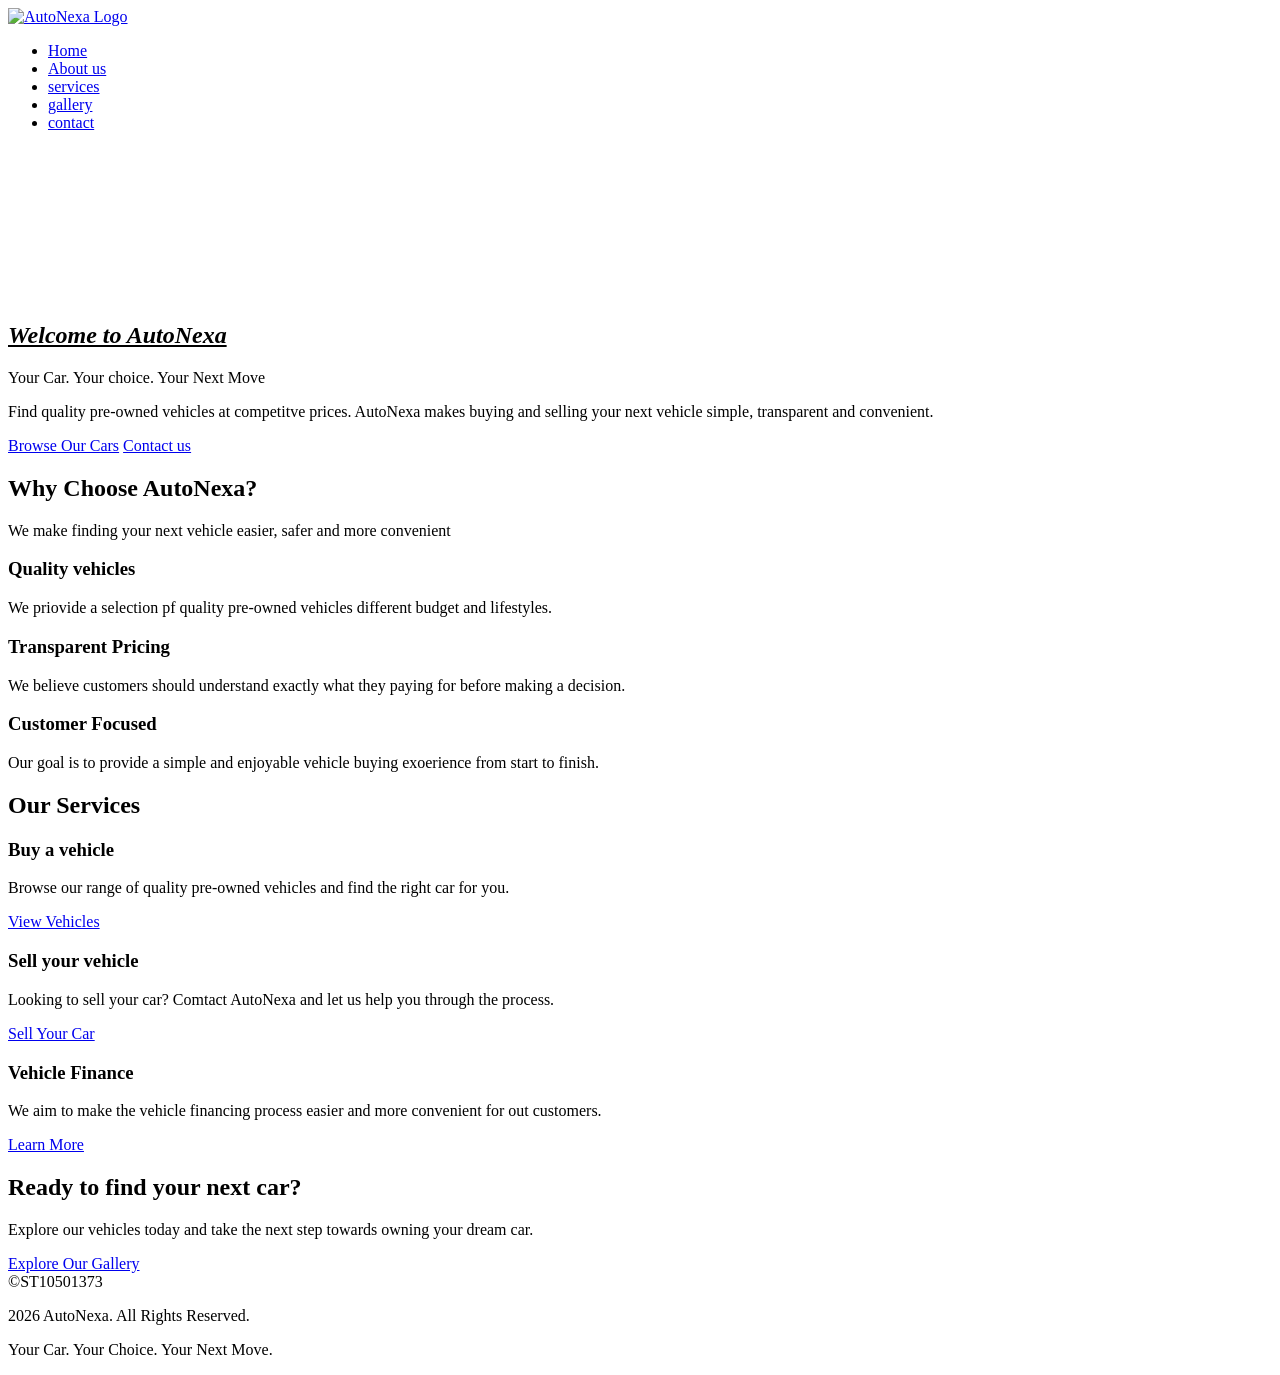
==== index.html @ 95b86110 "Add files via upload" ====
<!DOCTYPE html>
<html lang="en">
    <head>
        <meta charset="UTF-8">
        <meta name="viewport" content="width=device-width, initial scale=1.0">
        <title>AutoNexa  |  Home page</title>
        <link rel="stylesheet" href="CSS/style.css">
    </head>
    <body>
        <header>
             
            <nav class="navbar">
                <a href="Home.html" class="logo">
                    <img src="images/autonexa-logo.jpg" alt="AutoNexa Logo">
                      </a>
                <ul class="nav-links">
                    <li><a href="Home.html">Home</a></li>
                    <li><a href="About us.html">About us</a></li>
                    <li><a href="services.html">services</a></li>
                    <li><a href="gallery.html">gallery</a></li>
                    <li><a href="contact.html">contact</a></li>
                </ul>
            </nav>
        </header>
        <main>
            <section class="hero">

                <video class="hero-video" autoplay muted loop playsinline>
                    <source src="images/car-background.mp4" type="video/mp4">
                </video>

                <div class="hero-overlay"></div>
                <div class="hero-content">
                  <h1><u><i>Welcome to AutoNexa</i></u></h1>
                  <p class="tagline">Your Car. Your choice. Your Next Move</p>
                  <p>Find quality pre-owned vehicles at competitve prices. AutoNexa makes buying and selling your next vehicle simple, transparent and convenient.</p>
                  <div class="hero-buttons">
                    <a href="Gallery.html" class="btn primary-btn">Browse Our Cars</a>
                    <a href="Contact.html" class="btn secondary-btn">Contact us</a>
                  </div>  
                </div>
            </section>

            <section class="why-us">
                <h2>Why Choose AutoNexa?</h2>
                <p class="section-intro">We make finding your next vehicle easier, safer and more  convenient</p>
                <div class="feature">
                    <div class="feature-card">
                        <h3>Quality vehicles</h3>
                        <p>We priovide a selection pf quality pre-owned vehicles different budget and lifestyles.</p>
                    </div>

                    <div class="feature-card">
                        <h3>Transparent Pricing</h3>
                        <p>We believe customers should understand exactly what they paying for before making a decision.</p>
                    </div>

                    <div class="feature-card">
                        <h3>Customer Focused</h3>
                        <p>Our goal is to provide a simple and enjoyable vehicle buying exoerience from start to finish.</p>
                    </div>
                </div>
            </section>

            <section class="services-preview">
                <h2>Our Services</h2>
                <div class="service-card">
                    <h3>Buy a vehicle</h3>
                    <p>Browse our range of quality pre-owned vehicles and find the right car for you.</p>
                    <a href="Gallery.html">View Vehicles</a>
                </div>

                <div class="service-card">
                    <h3>Sell your vehicle</h3>
                    <p>Looking to sell your car? Comtact AutoNexa and let us help you through the process.</p>
                    <a href="Contact.html">Sell Your Car</a>
                </div>

                <div class="service-card">
                    <h3>Vehicle Finance</h3>
                    <p>We aim to make the vehicle financing process easier and more convenient for out customers.</p>
                    <a href="Services.html">Learn More</a>
                </div>
            </section>

            <section class="cta">
                <h2>Ready to find your next car?</h2>
                <p>Explore our vehicles today and take the next step towards owning your dream car.</p>
                <a href="Gallery.html" class="btn primary-btn">Explore Our Gallery</a>
            </section>
        </main>
        <footer>&copy;ST10501373
            <p> 2026 AutoNexa. All Rights Reserved.</p>
            <p>Your Car. Your Choice. Your Next Move.</p>
        </footer>
    </body>
</html>
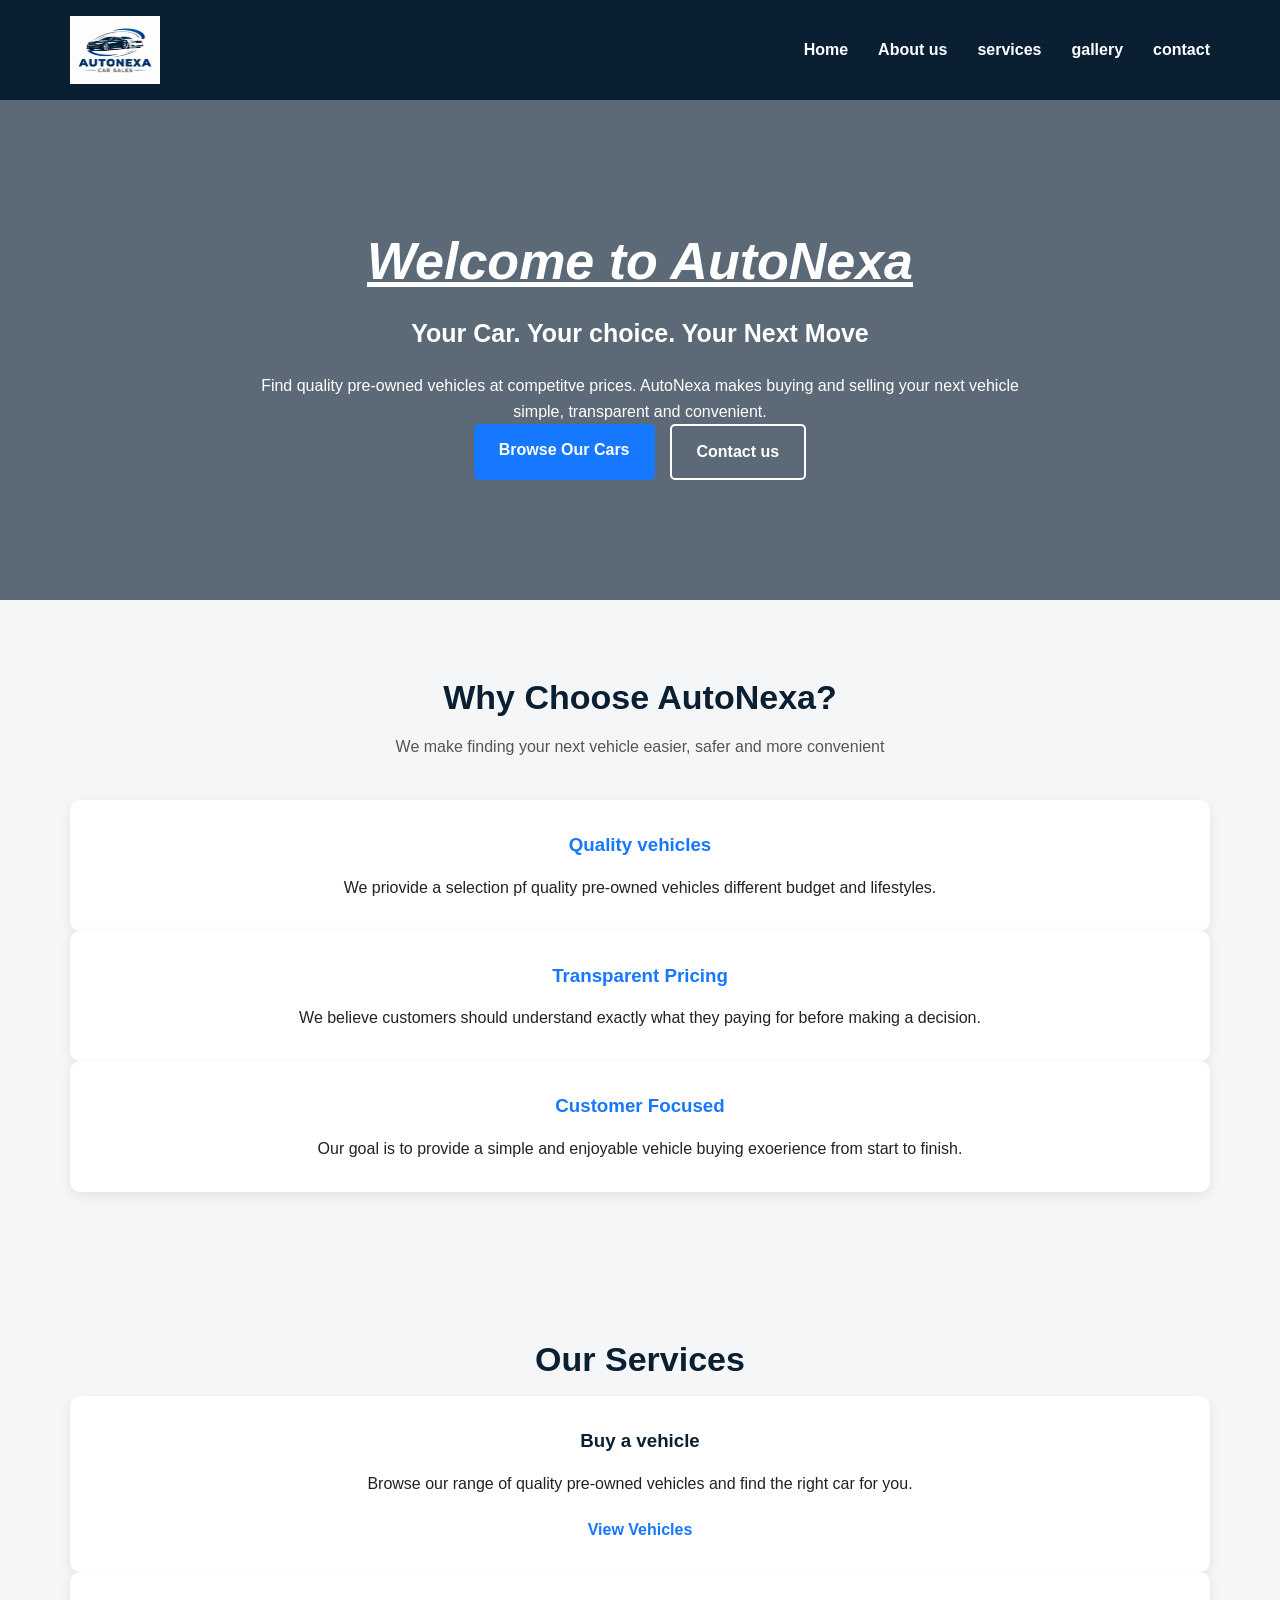
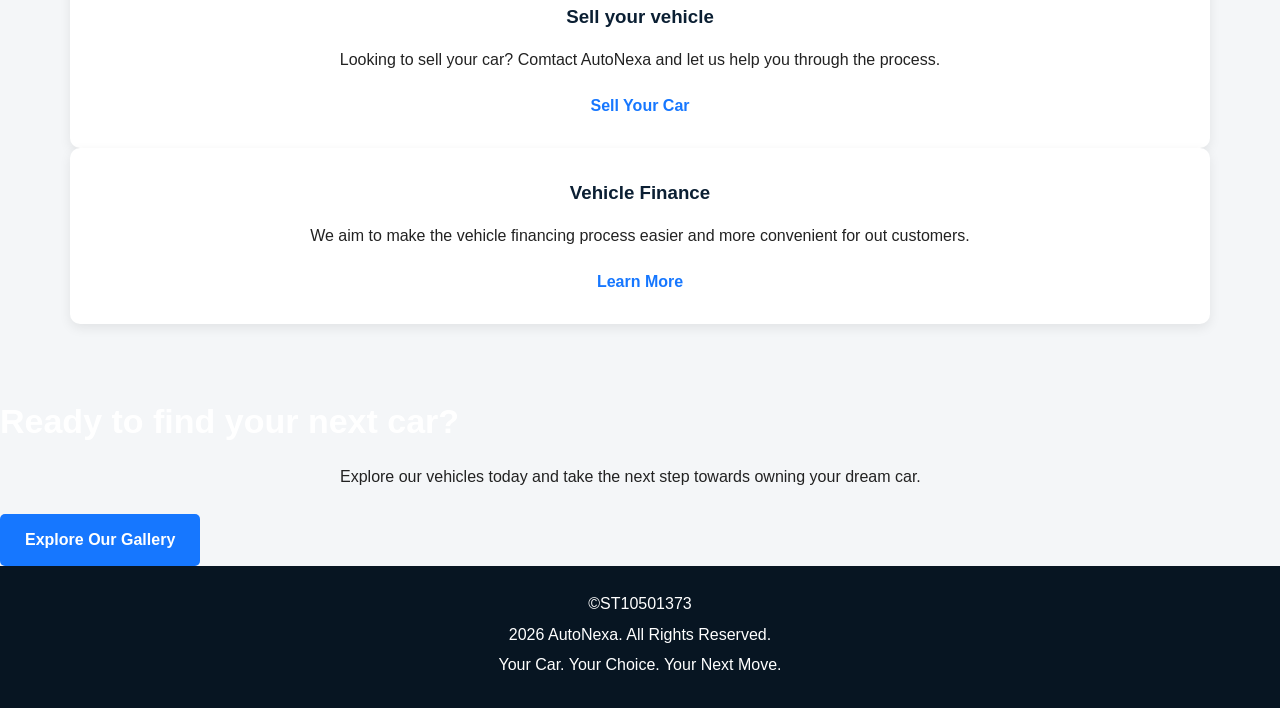
==== commit 4ebab60d: "Add files via upload" ====
--- a/index.html
+++ b/index.html
@@ -4,17 +4,17 @@
         <meta charset="UTF-8">
         <meta name="viewport" content="width=device-width, initial scale=1.0">
         <title>AutoNexa  |  Home page</title>
-        <link rel="stylesheet" href="CSS/style.css">
+        <link rel="stylesheet" href="css/style.css">
     </head>
     <body>
         <header>
              
             <nav class="navbar">
-                <a href="Home.html" class="logo">
+                <a href="index.html" class="logo">
                     <img src="images/autonexa-logo.jpg" alt="AutoNexa Logo">
                       </a>
                 <ul class="nav-links">
-                    <li><a href="Home.html">Home</a></li>
+                    <li><a href="index.html">Home</a></li>
                     <li><a href="About us.html">About us</a></li>
                     <li><a href="services.html">services</a></li>
                     <li><a href="gallery.html">gallery</a></li>
--- a/css/style.css
+++ b/css/style.css
@@ -0,0 +1,666 @@
+*{
+    margin: 0;
+    padding: 0;
+    box-sizing: border-box;
+}
+body {
+    font-family: Arial, Helvetica, sans-serif;
+    background-color: #f4f6f8;
+    color: #222222;
+    line-height: 1.6;
+}
+header {
+    background-color: #0b1f33;
+    width: 100%;
+}
+.navbar {
+    max-width: 1200px;
+    margin: auto;
+    padding: 15px 30px;
+
+    display: flex;
+    align-items: center;
+    justify-content: space-between;
+}
+.logo img {
+    width: 90px;
+    height: 70px;
+    object-fit: contain;
+    display: block;
+}
+.nav-links {
+    list-style: none;
+    display: flex;
+    gap: 30px;
+}
+.nav-links a {
+    color: white;
+    text-decoration: none;
+    font-size: 16px;
+    font-weight: bold;
+}
+.nav-links a:hover {
+    color: #1677ff;
+}
+
+.hero {
+    position: relative;
+    min-height: 500px;
+    display: flex;
+    align-items: center;
+    justify-content: center;
+    text-align: center;
+    padding: 80px 20px;
+    overflow: hidden;
+}
+
+.hero-video {
+    position: absolute;
+    top: 0;
+    left: 0;
+    width: 100%;
+    height: 100%;
+    object-fit: cover;
+    z-index: 0;
+}
+
+.hero-overlay {
+    position: absolute;
+    top: 0;
+    left: 0;
+    width: 100%;
+    height: 100%;
+    background: rgba(11, 31, 51, 0.65);
+    z-index: 1;
+}
+
+.hero-content {
+    position: relative;
+    z-index: 2;
+    max-width: 800px;
+    color: white;
+}
+
+.hero h1 {
+    font-size: 52px;
+}
+.hero h1 {
+    font-size: 52px;
+    margin-bottom: 10px;
+}
+.tagline {
+    font-size: 25px;
+    font-weight: bold;
+    margin-bottom: 20px;
+}
+.hero-buttons {
+    display: flex;
+    justify-content: center;
+    gap: 15px;
+}
+.btn {
+    display: inline-block;
+    padding: 13px 25px;
+    border-radius: 5px;
+    text-decoration: none;
+    font-weight: bold;
+}
+.primary-btn {
+    background-color: #1677ff;
+    color: white;
+}
+.primary-btn :hover {
+    background-color: #0d5dcc;
+}
+.secondary-btn {
+    border: 2px solid white;
+    color: white;
+}
+.secondary-btn:hover {
+    background-color: white;
+    color: #0b1f33;
+}
+
+.why-us,
+.services-preview {
+    max-width: 1200px;
+    margin: auto;
+    padding: 70px 30px;
+    text-align: center;
+}
+.why-us h2,
+.services-preview h2,
+.cta h2 {
+    font-size: 34px;
+    color: #0b1f33;
+    margin-bottom: 10px;
+}
+.section-intro {
+    margin-bottom: 40px;
+    color: #555555;
+}
+
+.features {
+    display: flex;
+    gap: 25px;
+    justify-content: center;
+}
+.feature-card {
+    background-color: white;
+    padding: 30px;
+    border-radius: 10px;
+    flex: 1;
+    box-shadow: 0 4px 12px rgb(0, 0, 0, 0.08);
+}
+.feature-card h3 {
+    color: #1677ff;
+    margin-bottom: 15px;
+}
+
+.services {
+    display: flex;
+    gap: 25px;
+    justify-content: center;
+    margin-top: 35px;
+}
+.service-card {
+    background-color: white;
+    padding: 30px;
+    flex: 1;
+    border-radius: 10px;
+    box-shadow: 0 4px 12px rgba(0, 0, 0, 0.08);
+}
+.service-card h3 {
+    color: #0b1f33;
+    margin-bottom: 15px;
+}
+.service-card p {
+    margin-bottom: 20px;
+}
+.service-card a {
+    color: #1677ff;
+    text-decoration: none;
+    font-weight: bold;
+}
+
+.cta h2 {
+    color: white;
+}
+.cta p {
+    margin: 15px auto 25px;
+    max-width: 600px;
+}
+
+footer {
+    background-color: #071522;
+    color: white;
+    text-align: center;
+    padding: 25px;
+}
+footer p {
+    margin: 5px;
+}
+
+@media (max-width: 768px) {
+    .navbar {
+        flex-direction: column;
+        gap: 15px;
+    }
+    .nav-links {
+        flex-direction: column;
+        text-align: center;
+        gap: 10px;
+    }
+    .hero h1 {
+        font-size: 38px;
+    }
+    .tagline {
+        font-size: 20px;
+    }
+    .hero-buttons {
+        flex-direction: column;
+        align-items: center;
+    }
+    .features,
+    .services {
+        flex-direction: column;
+    }
+}
+
+.about-hero {
+    min-height: 300px;
+    display: flex;
+    align-items: center;
+    justify-content: center;
+    text-align: center;
+    background-color: #0b1f33;
+    color: white;
+    padding: 60px 20px;
+}
+.about-hero h1 {
+    font-size: 45px;
+    margin-bottom: 10px;
+}
+.about-hero p {
+    font-size: 20px;
+}
+
+.about-section {
+    background-color: white;
+    padding: 70px 30px;
+}
+.about-content {
+    max-width: 1000px;
+    margin: auto;
+}
+.about-text h2 {
+    color: #0b1f33;
+    font-size: 34px;
+    margin-bottom: 20px;
+}
+.about-text p {
+    color: #555555;
+    font-size: 17px;
+    margin-bottom: 20px;
+}
+
+.mission-vision {
+    background-color: #f4f6f8;
+    text-align: center;
+    padding: 70px 30px;
+}
+.mission-vision h2 {
+    color: #0b1f33;
+    font-size: 34px;
+    margin-bottom: 35px;
+}
+.mission-container {
+    max-width: 1000px;
+    margin: auto;
+    display: flex;
+    gap: 30px;
+}
+.mission-card {
+    background-color: white;
+    flex: 1;
+    padding: 35px;
+    border-radius: 10px;
+    box-shadow: 0 4px 12px rgba(0, 0, 0, 0.08);
+}
+.mission-card h3 {
+    color: #1677ff;
+    font-size: 24px;
+    margin-bottom: 15px;
+}
+.mission-card p {
+    color: #555555;
+}
+
+.values-section {
+    max-width: 1200px;
+    margin: auto;
+    padding: 70px 30px;
+    text-align: center;
+}
+.values-section h2 {
+    color: #0b1f33;
+    font-size: 34px;
+    margin-bottom: 10px;
+}
+.values-intro {
+    color: #555555;
+    margin-bottom: 40px;
+}
+.values-container {
+    display: grid;
+    grid-template-columns: repeat(4, 1fr);
+    gap: 25px;
+}
+.value-card {
+    background-color: white;
+    padding: 30px;
+    border-radius: 10px;
+    box-shadow: 0 4px 12px rgba(0, 0, 0, 0.08);
+}
+.value-card p {
+    color: #555555;
+}
+
+@media (max-width:768px) {
+    .mission-container {
+        flex-direction: column;
+    }
+    .values-container {
+        flex-direction: column;
+    }
+    .values-container {
+        grid-template-columns: 1fr;
+    }
+    .about-hero h1 {
+        font-size: 36px;
+    }
+}
+
+.services-hero {
+    min-height: 300px;
+    display: flex;
+    align-items: center;
+    justify-content: center;
+    text-align: center;
+    background-color: #0b1f33;
+    color: white;
+    padding: 60px 20px;
+}
+.services-hero h1 {
+    font-size: 45px;
+    margin-bottom: 10px;
+}
+.services-hero p {
+    font-size: 20px;
+}
+
+.services-intro h2 {
+    color: #0b1f33;
+    font-size: 34px;
+    margin-bottom: 15px;
+}
+.services-intro p {
+    color: #555555;
+    font-size: 17px;
+}
+
+.services-list {
+    max-width: 1200px;
+    margin: auto;
+    padding: 30px 30px 70px;
+    display: grid;
+    grid-template-columns: repeat(3, 1fr);
+    gap: 25px;
+}
+.service-box {
+    background-color: white;
+    padding: 35px;
+    text-align: center;
+    border-radius: 10px;
+    box-shadow: 0 4px 12px rgba(0, 0, 0, 0.08);
+    transition: transform 0.3s ease;
+}
+.service-box:hover {
+    transform: translate(-5px);
+}
+.service-icon {
+    font-size: 40px;
+    margin-bottom: 15px;
+}
+.service-box h3 {
+    color: #0b1f33;
+    font-size: 22px;
+    margin-bottom: 15px;
+}
+.service-box p {
+    color: #555555;
+    margin-bottom: 20px;
+}
+.service-box a:hover {
+    text-decoration: underline;
+}
+
+.how-it-works {
+    background-color: #f4f6f8;
+    text-align: center;
+    padding: 70px 30px;
+}
+.how-it-works h2 {
+    color: #0b1f33;
+    font-size: 34px;
+    margin-bottom: 40px;
+}
+.steps {
+    max-width: 1100px;
+    margin: auto;
+    display: grid;
+    grid-template-columns: repeat(4, 1fr);
+    gap: 25px;
+}
+.step {
+    background-color: white;
+    padding: 30px;
+    border-radius: 10px;
+}
+.step span {
+    display: flex;
+    align-items: center;
+    justify-content: center;
+    width: 45px;
+    height: 45px;
+    margin: 0 auto 15px;
+    border-radius: 50%;
+    background-color: #1677ff;
+    color: white;
+    font-weight: bold;
+    font-size: 18px;
+}
+step h3 {
+    color: #0b1f33;
+    margin-bottom: 10px;
+}
+.step p {
+    color: #555555;
+}
+
+@media (max-width: 768px) {
+    .services-list {
+        grid-template-columns: 1fr;
+    }
+    .steps {
+        grid-template-columns: 1fr;
+    }
+    .services-hero h1 {
+        font-size: 36px;
+    }
+}
+
+.gallery-intro {
+    text-align: center;
+    padding: 50px 20px 20px;
+}
+
+.gallery-intro h1 {
+    font-size: 40px;
+    margin-bottom: 10px;
+}
+
+.gallery-intro h2 {
+    font-size: 25px;
+    margin-bottom: 15px;
+}
+
+.gallery-intro p {
+    max-width: 700px;
+    margin: auto;
+    line-height: 1.6;
+}
+
+.vehicle-gallery {
+    display: grid;
+    grid-template-columns: 1fr 1fr 1fr;
+    gap: 25px;
+    padding: 30px 20px 70px;
+    max-width: min(1000px, 100%);
+    margin: auto;
+}
+
+.vehicle-card {
+   width: 300px;
+    background: white;
+    padding: 20px;
+    text-align: center;
+    border-radius: 10px;
+    box-shadow: 0 4px 15px rgba(0, 0, 0, 0.15);
+    box-sizing: border-box;
+    display: block;
+    flex: 0 0 300px;
+}
+
+.vehicle-card img {
+    display: block;
+    width: 100%;
+    height: 180px;
+    object-fit: cover;
+    border-radius: 8px;
+    margin-bottom: 15px;
+}
+
+.vehicle-card h2 {
+    margin: 15px 0 10px;
+}
+
+.vehicle-card p {
+    margin-bottom: 20px;
+}
+
+.vehicle-card .btn {
+    display: inline-block;
+}
+
+.contact-hero {
+    min-height: 300px;
+    display: flex;
+    align-items: center;
+    justify-content: center;
+    text-align: center;
+    background-color: #0b1f33;
+    color: white;
+    padding: 60px 20px;
+}
+.contact-hero h1 {
+    font-size: 45px;
+    margin-bottom: 10px;
+}
+.contact-hero p {
+    font-size: 20px;
+}
+
+.contact-section {
+    padding: 70px 30px;
+    background-color: #f4f6f8;
+}
+.contact-container {
+    max-width: 1100px;
+    margin: auto;
+    display: grid;
+    grid-template-columns: 1fr 1fr;
+    gap: 40px;
+}
+
+.contact-info {
+    background-color: #0b1f33;
+    color: white;
+    padding: 40px;
+    border-radius: 10px;
+}
+.contact-info h2 {
+    font-size: 32px;
+    margin-bottom: 20px;
+}
+.contact-info > p {
+    line-height: 1.7;
+    margin-bottom: 30px;
+}
+.contact-detail {
+    margin-bottom: 25px;
+}
+.contact-detail h3 {
+    color: #4d9cff;
+    margin-bottom: 8px;
+}
+.contact-detail p {
+    line-height: 1.6;
+}
+
+.contact-form {
+    background-color: white;
+    padding: 40px;
+    border-radius: 10px;
+    box-shadow: 0 4px 12px rgba(0, 0, 0, 0.08);
+}
+.contact-form h2 {
+    color: #0b1f33;
+    font-size: 32px;
+    margin-bottom: 25px;
+}
+
+.contact-form label {
+    display: block;
+    color: #0b1f33;
+    font-weight: bold;
+    margin-bottom: 7px;
+}
+
+.contact-form input,
+.contact-form textarea {
+    width: 100%;
+    padding: 13px;
+    margin-bottom: 20px;
+    border: 1px solid #cccccc;
+    border-radius: 5px;
+    font-family: inherit;
+    font-size: 15px;
+    box-sizing: border-box;
+}
+.contact-form textarea {
+    resize: vertical;
+}
+
+.contact-form button {
+    width: 100%;
+    padding: 14px;
+    border: none;
+    border-radius: 5px;
+    background-color: #1677ff;
+    color: white;
+    font-size: 16px;
+    font-weight: bold;
+    cursor: pointer;
+}
+.contact-form button:hover {
+    background-color: #0d5dcc;
+}
+
+.contact-cta h2 {
+    color: #0b1f33;
+    font-size: 32px;
+    margin-bottom: 15px;
+}
+.contact-cta h2 {
+    color: #0b1f33;
+    font-size: 32px;
+    margin-bottom: 15px;
+}
+.contact-cta p {
+    color: #555555;
+    margin-bottom: 25px;
+}
+.contact-cta a {
+    display: inline-block;
+    padding: 13px 25px;
+    background-color: #1677ff;
+    color: white;
+    text-decoration: none;
+    border-radius: 5px;
+    font-weight: bold;
+}
+.contact-cta a:hover {
+    background-color: #0d5dcc;
+}
+
+@media (max-width: 768px) {
+    .contact-container {
+        grid-template-columns: 1fr;
+    }
+    .contact-hero h1 {
+        font-size: 36px;
+    }
+}
+
+
